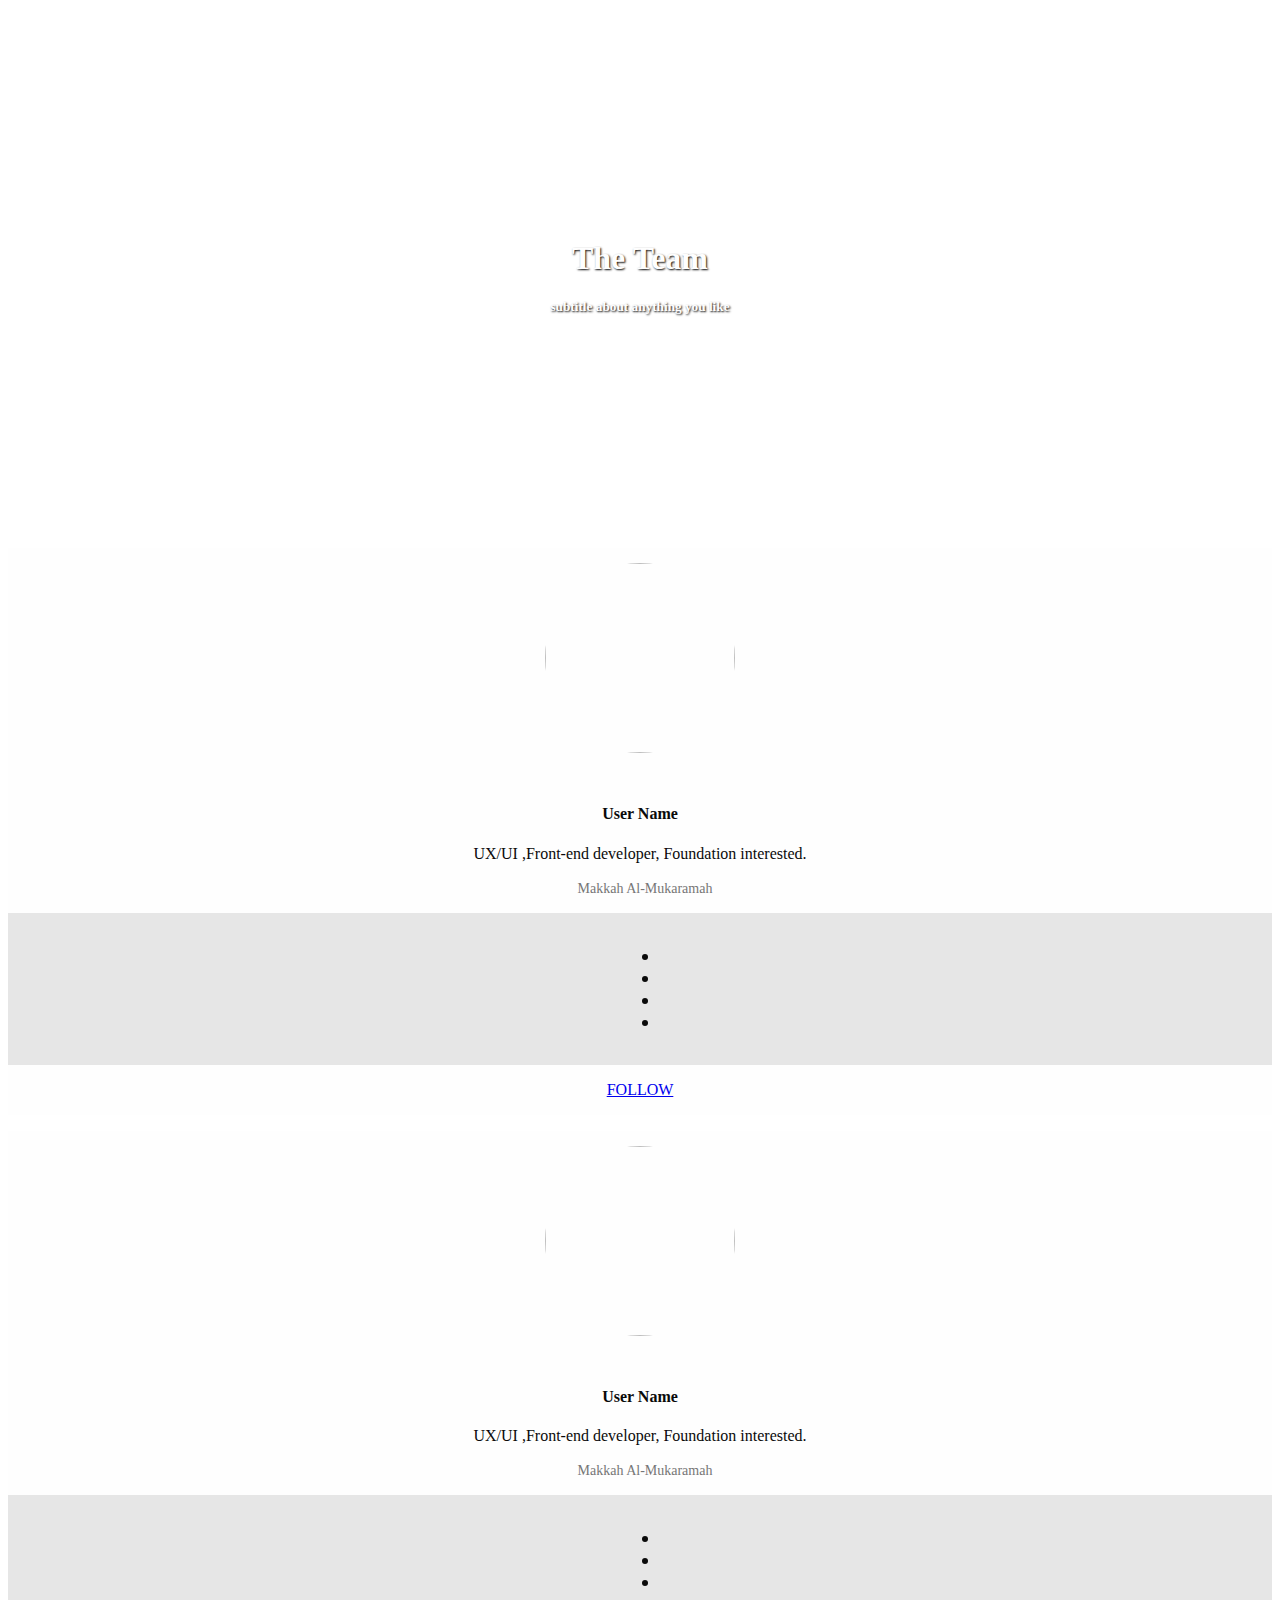
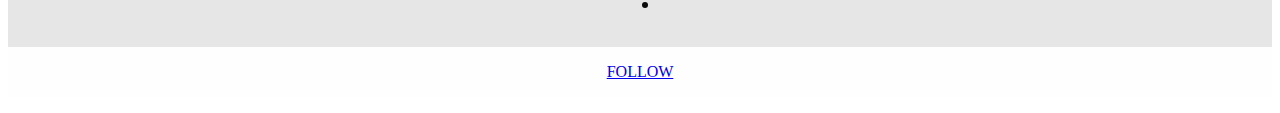
==== about.html @ 6285f489 "creating about us" ====
<!doctype html>
<html class="no-js" lang="en">
  <head>
    <meta charset="utf-8" />
    <meta name="viewport" content="width=device-width, initial-scale=1.0" />
    <title>Tourist Simulator</title>
    <link rel="stylesheet" href="https://dhbhdrzi4tiry.cloudfront.net/cdn/sites/foundation.min.css">
    <link rel="stylesheet" href="./Assets/CSS/css.css">
    <script rel="javascript" src="./Assets/JS/js.js"></script>
    <link rel="stylesheet" href="./Assets/CSS/about.css">
    <title>About Us</title>
<body>
    <div class="hero-section">
        <div class="hero-section-text">
            <h1>The Team</h1>
          <h5>subtitle about anything you like</h5>
        </div>
      </div>
      <!-- User card example #1 -->
<div class="card-user-container">

    <!--card's image-->
    <div class="card-user-avatar">
      <img src="https://placehold.it/200x200" alt="" class="user-image">
    </div>
  
    <!--user info name, bio and location-->
    <div class="card-user-bio">
      <h4>User Name</h4>
      <p>UX/UI ,Front-end developer, Foundation interested. </p>
      <span class="location"><span class="location-icon fa fa-map-marker"></span><span class="location-text">Makkah Al-Mukaramah</span></span>
    </div>
  
    <!--card's socail icons-->
    <div class="card-user-social">
      <ul class="menu">
        <li class="fa fa-twitter"></li>
        <li class="fa fa-dribbble"></li>
        <li class="fa fa-instagram"></li>
        <li class="fa fa-github"></li>
      </ul>
    </div>
  
    <!--card's follow button-->
    <div class="card-user-button">
      <a href="#" class="hollow button">FOLLOW</a>
    </div>
  </div>
        <!-- User card example #1 -->
<div class="card-user-container">

    <!--card's image-->
    <div class="card-user-avatar">
      <img src="https://placehold.it/200x200" alt="" class="user-image">
    </div>
  
    <!--user info name, bio and location-->
    <div class="card-user-bio">
      <h4>User Name</h4>
      <p>UX/UI ,Front-end developer, Foundation interested. </p>
      <span class="location"><span class="location-icon fa fa-map-marker"></span><span class="location-text">Makkah Al-Mukaramah</span></span>
    </div>
  
    <!--card's socail icons-->
    <div class="card-user-social">
      <ul class="menu">
        <li class="fa fa-twitter"></li>
        <li class="fa fa-dribbble"></li>
        <li class="fa fa-instagram"></li>
        <li class="fa fa-github"></li>
      </ul>
    </div>
  
    <!--card's follow button-->
    <div class="card-user-button">
      <a href="#" class="hollow button">FOLLOW</a>
    </div>
  </div>
  
  
  
  
  
  
  
  
  
      
      
    
</body>
</html>
---- Assets/CSS/css.css ----
/* main css file for project */

.hero-section {
  background: url("https://www.australia.com/content/australia/en/places/brisbane-and-surrounds/guide-to-heron-island/jcr:content/hero/desktop.adapt.1920.high.jpg")
    50% no-repeat;
  background-size: cover;
  height: 90vh;
  text-align: center;
  display: -webkit-flex;
  display: -ms-flexbox;
  display: flex;
  -webkit-align-items: center;
  -ms-flex-align: center;
  align-items: center;
  -webkit-justify-content: center;
  -ms-flex-pack: center;
  justify-content: center;
}

.hero-section .hero-section-text {
  color: #fefefe;
  text-shadow: 1px 1px 2px #0a0a0a;
}

#city {
  border: 1px solid;
}
.button {
  border-radius: 10px;
}
---- Assets/CSS/about.css ----
.hero-section {
    background: url("https://images.pexels.com/photos/7096/people-woman-coffee-meeting.jpg?auto=compress&cs=tinysrgb&dpr=2&h=750&w=1260") 50% no-repeat;
    background-size: cover;
    height: 60vh;
    text-align: center;
    display: -webkit-flex;
    display: -ms-flexbox;
    display: flex;
    -webkit-align-items: center;
        -ms-flex-align: center;
            align-items: center;
    -webkit-justify-content: center;
        -ms-flex-pack: center;
            justify-content: center;
            
  }
  
  .hero-section .hero-section-text {
    color: #fefefe;
    text-shadow: 1px 1px 2px #0a0a0a;
  }
  
  
.card-user-container {
    margin-bottom: 1rem;
    background-color: #fefefe;
    color: #0a0a0a;
    overflow: hidden;
    padding: 0;
    border-radius: 0;
  }
  
  .card-user-container .card-user-avatar .user-image {
    display: block;
    margin: auto;
    border-radius: 50%;
    width: 11.875rem;
    height: 11.875rem;
    padding: 0.9375rem;
  }
  
  .card-user-container .card-user-avatar .user-image:hover {
    -webkit-transform: scale(1.1);
        -ms-transform: scale(1.1);
            transform: scale(1.1);
  }
  
  .card-user-container .card-user-bio {
    padding: 1rem;
    text-align: center;
  }
  
  .card-user-container .card-user-bio .location {
    display: inline-block;
    margin: 0 0.9375rem;
    color: #767676;
    font-size: 0.875rem;
  }
  
  .card-user-container .card-user-bio .location-icon,
  .card-user-container .card-user-bio .location-text {
    display: inline-block;
    padding: 0 0.3125rem;
  }
  
  .card-user-container .card-user-social {
    background: #e6e6e6;
    padding: 1rem;
    text-align: center;
  }
  
  .card-user-container .card-user-social ul {
    display: inline-block;
  }
  
  .card-user-container .card-user-social ul li {
    margin: 0 10px;
    font-size: 1.2em;
    cursor: pointer;
  }
  
  .card-user-container .card-user-social ul li:hover {
    -webkit-transform: scale(1.1);
        -ms-transform: scale(1.1);
            transform: scale(1.1);
  }
  
  .card-user-container .card-user-button {
    text-align: center;
    padding: 1rem;
  }
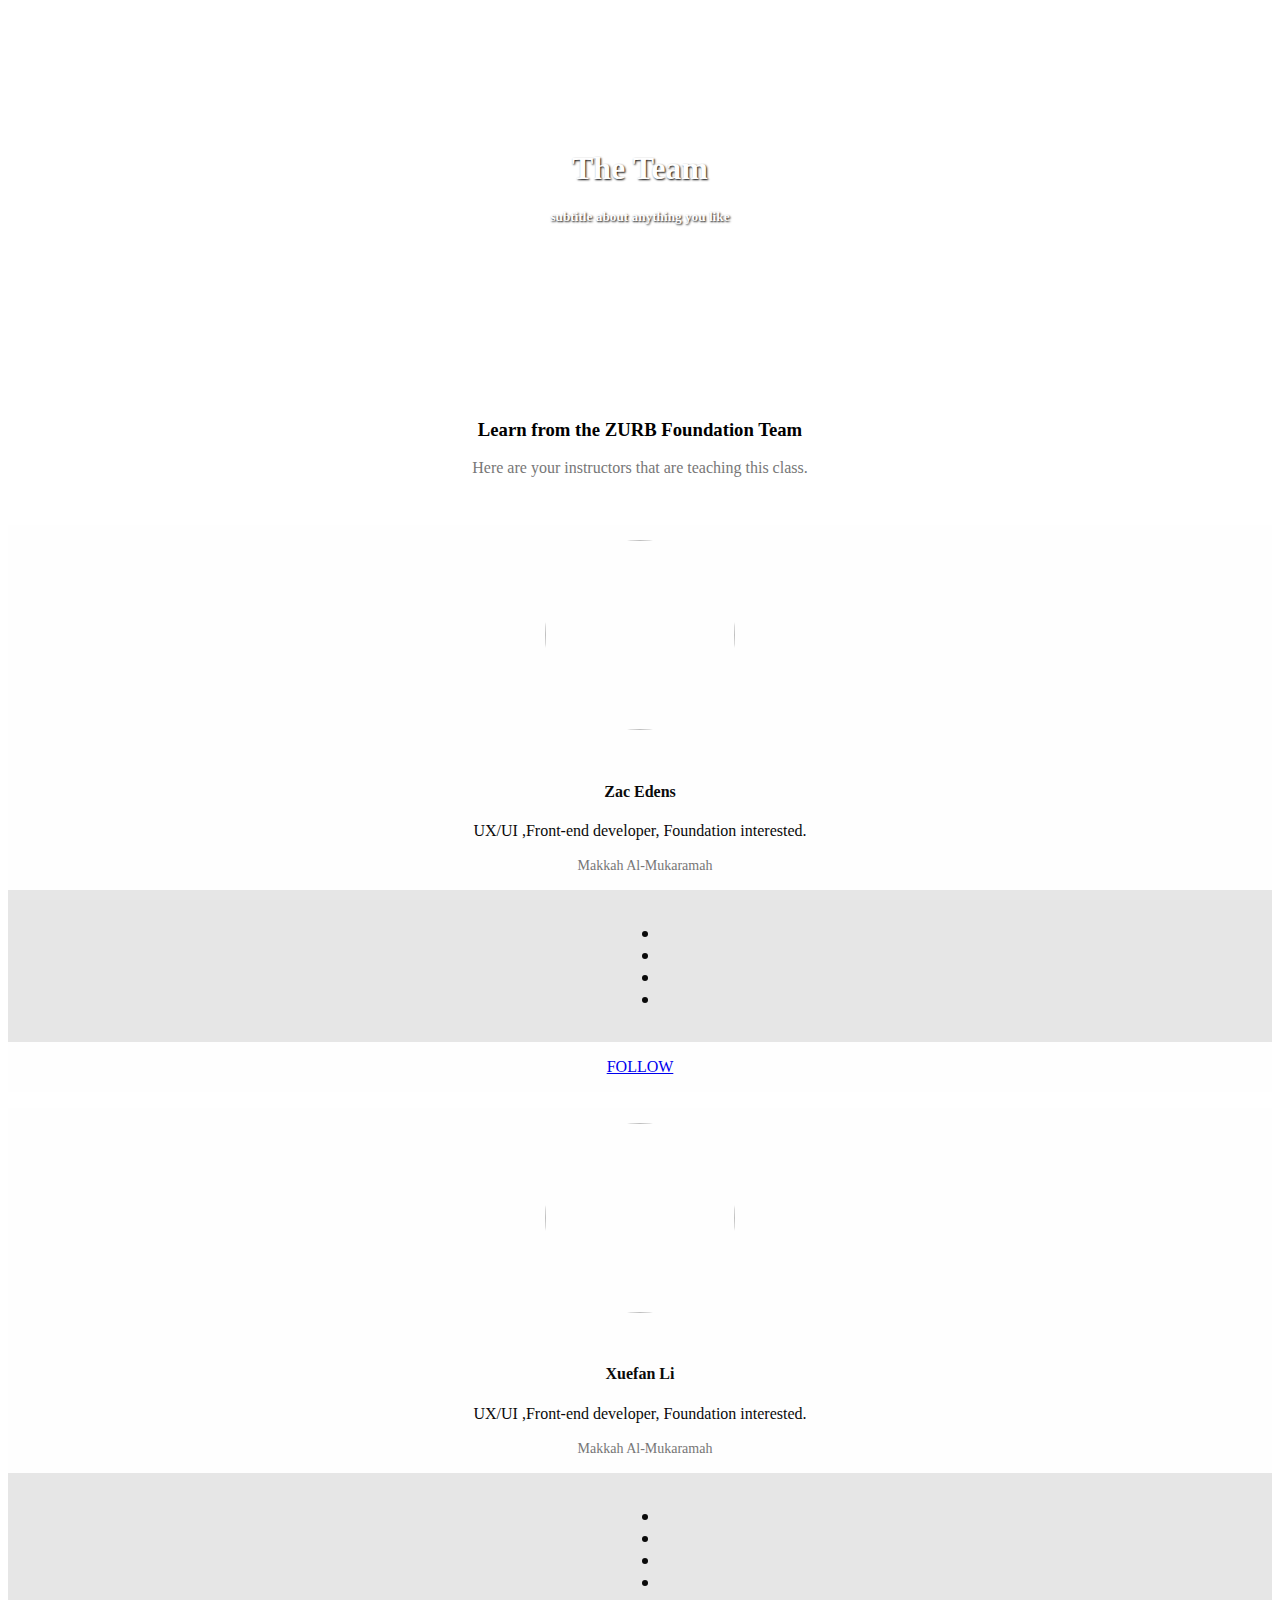
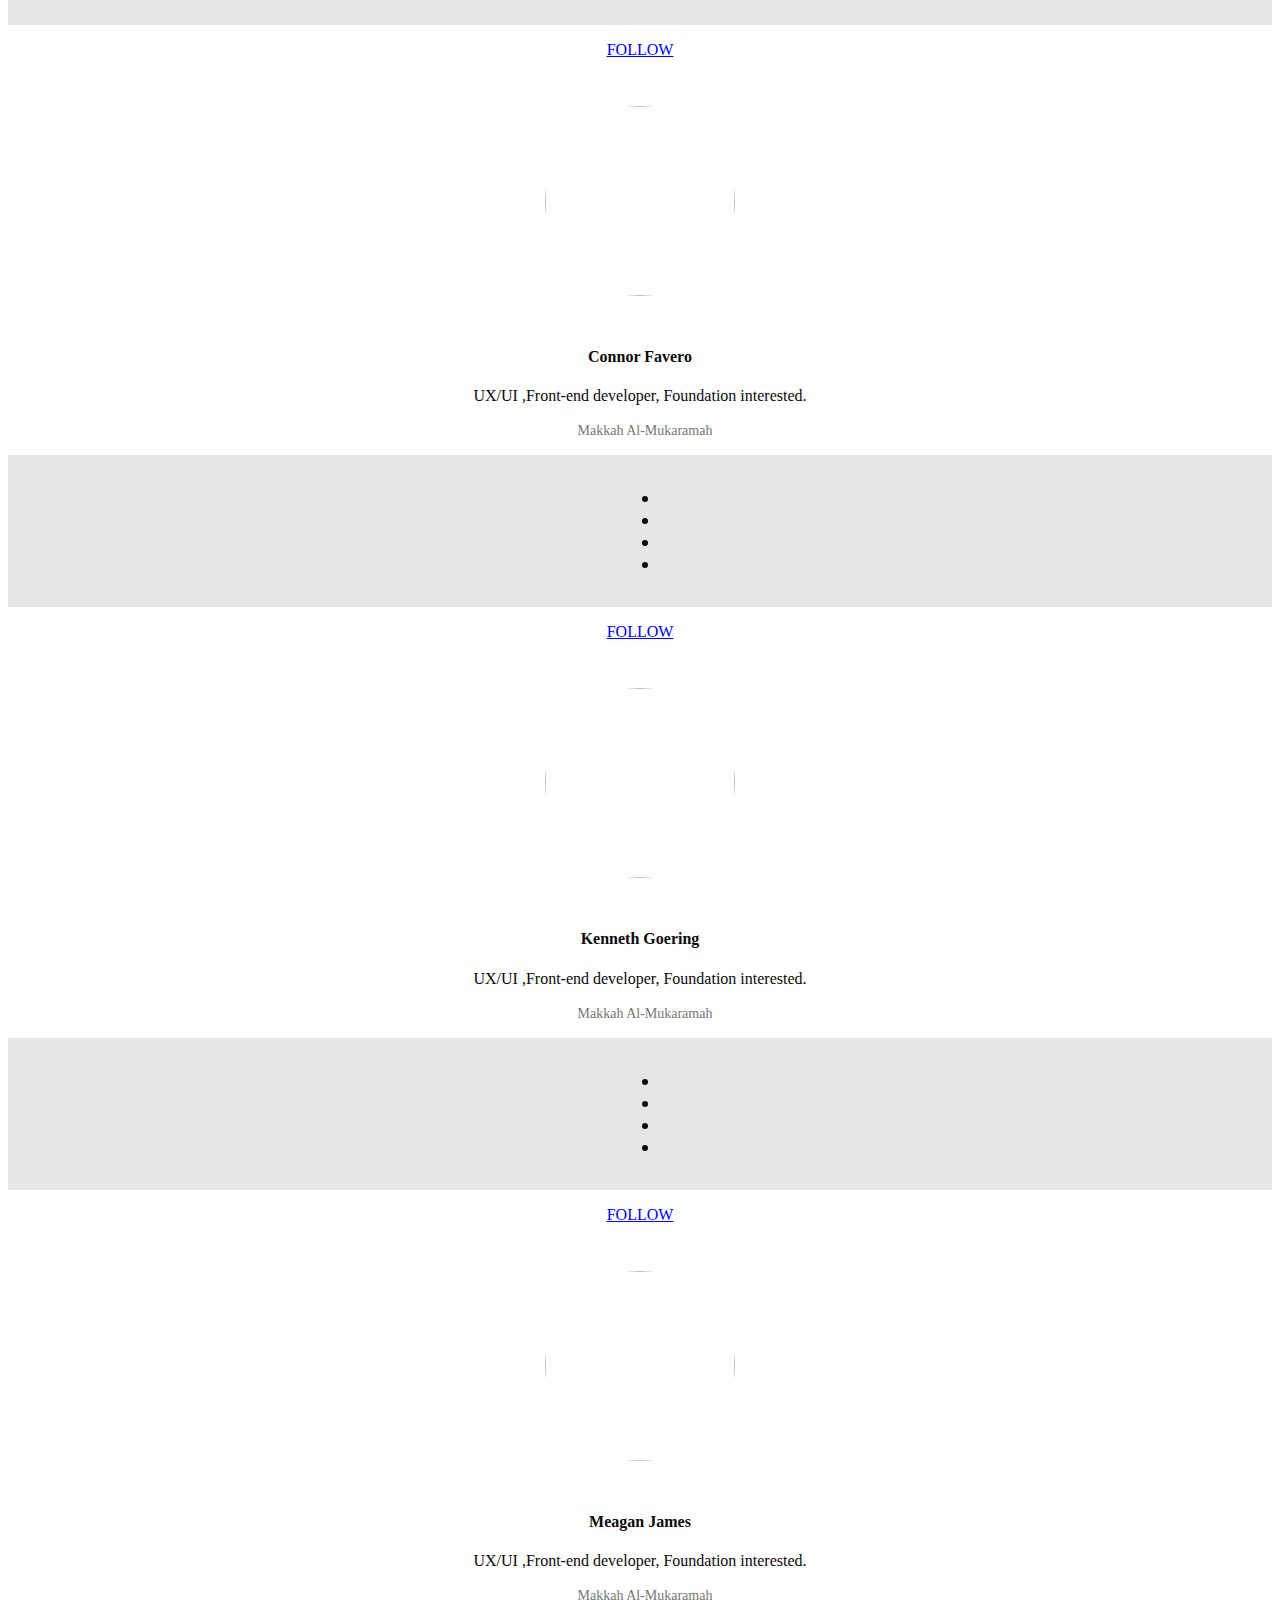
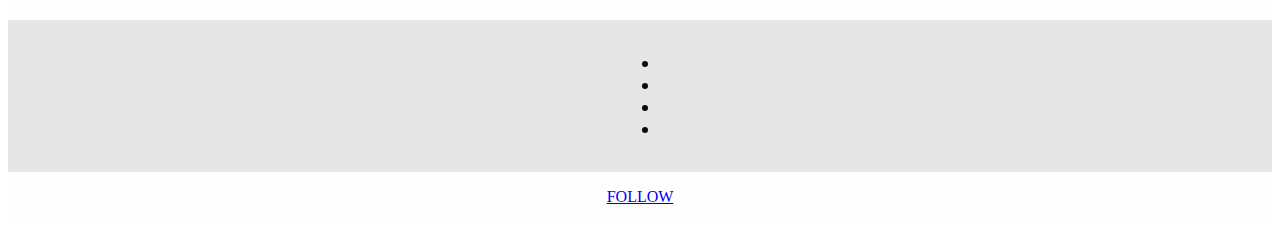
==== commit d0d503d3: "added and styling subheader/aboutsection" ====
--- a/about.html
+++ b/about.html
@@ -12,70 +12,136 @@
 <body>
     <div class="hero-section">
         <div class="hero-section-text">
-            <h1>The Team</h1>
+            <h1><strong>The Team</strong></h1>
           <h5>subtitle about anything you like</h5>
         </div>
       </div>
-      <!-- User card example #1 -->
-<div class="card-user-container">
-
-    <!--card's image-->
-    <div class="card-user-avatar">
-      <img src="https://placehold.it/200x200" alt="" class="user-image">
+    <div class="about-wrap">
+    <div class="row">
+        <div class="large-12 columns">
+            <h3>Learn from the ZURB Foundation Team</h3>
+            <p class="sub-headline">Here are your instructors that are teaching this class.</p>
+        </div>
     </div>
-  
-    <!--user info name, bio and location-->
+</div>
+     
+    <div class="row">
+        <div class="large-3 columns">
+        <div class="card-user-container">
+            <div class="card-user-avatar">
+            <img src="https://ca.slack-edge.com/T01ASRJ804E-U01AWKDJPMK-89e1a06547af-512" alt="" class="user-image">
+        </div>
+        <div class="card-user-bio">
+            <h4>Zac Edens</h4>
+            <p>UX/UI ,Front-end developer, Foundation interested. </p>
+            <span class="location"><span class="location-icon fa fa-map-marker"></span><span class="location-text">Makkah Al-Mukaramah</span></span>
+        </div>
+        <div class="card-user-social">
+            <ul class="menu">
+                <li class="fa fa-twitter"></li>
+                <li class="fa fa-dribbble"></li>
+                <li class="fa fa-instagram"></li>
+                <li class="fa fa-github"></li>
+            </ul>
+            </div>
+        <div class="card-user-button">
+        <a href="#" class="hollow button">FOLLOW</a>
+        </div>
+    </div>
+</div>
+<div class="large-3 columns">
+    <div class="card-user-container">
+        <div class="card-user-avatar">
+        <img src="https://ca.slack-edge.com/T01ASRJ804E-U01BMA33BCL-12408fd18b3c-512" alt="" class="user-image">
+    </div>
     <div class="card-user-bio">
-      <h4>User Name</h4>
-      <p>UX/UI ,Front-end developer, Foundation interested. </p>
-      <span class="location"><span class="location-icon fa fa-map-marker"></span><span class="location-text">Makkah Al-Mukaramah</span></span>
+        <h4>Xuefan Li</h4>
+        <p>UX/UI ,Front-end developer, Foundation interested. </p>
+        <span class="location"><span class="location-icon fa fa-map-marker"></span><span class="location-text">Makkah Al-Mukaramah</span></span>
     </div>
-  
-    <!--card's socail icons-->
     <div class="card-user-social">
-      <ul class="menu">
-        <li class="fa fa-twitter"></li>
-        <li class="fa fa-dribbble"></li>
-        <li class="fa fa-instagram"></li>
-        <li class="fa fa-github"></li>
-      </ul>
+        <ul class="menu">
+            <li class="fa fa-twitter"></li>
+            <li class="fa fa-dribbble"></li>
+            <li class="fa fa-instagram"></li>
+            <li class="fa fa-github"></li>
+        </ul>
+        </div>
+    <div class="card-user-button">
+    <a href="#" class="hollow button">FOLLOW</a>
     </div>
-  
-    <!--card's follow button-->
+</div>
+</div>
+<div class="large-3 columns">
+    <div class="card-user-container">
+        <div class="card-user-avatar">
+        <img src="https://ca.slack-edge.com/T01ASRJ804E-U01BGQ98589-bad8444e15c3-512" alt="" class="user-image">
+    </div>
+    <div class="card-user-bio">
+        <h4>Connor Favero</h4>
+        <p>UX/UI ,Front-end developer, Foundation interested. </p>
+        <span class="location"><span class="location-icon fa fa-map-marker"></span><span class="location-text">Makkah Al-Mukaramah</span></span>
+    </div>
+    <div class="card-user-social">
+        <ul class="menu">
+            <li class="fa fa-twitter"></li>
+            <li class="fa fa-dribbble"></li>
+            <li class="fa fa-instagram"></li>
+            <li class="fa fa-github"></li>
+        </ul>
+        </div>
     <div class="card-user-button">
-      <a href="#" class="hollow button">FOLLOW</a>
+    <a href="#" class="hollow button">FOLLOW</a>
     </div>
-  </div>
-        <!-- User card example #1 -->
-<div class="card-user-container">
-
-    <!--card's image-->
-    <div class="card-user-avatar">
-      <img src="https://placehold.it/200x200" alt="" class="user-image">
+</div>
+</div>
+<div class="large-3 columns">
+    <div class="card-user-container">
+        <div class="card-user-avatar">
+        <img src="https://ca.slack-edge.com/T01ASRJ804E-U01B9S806DQ-2e58a47b38b5-512" alt="" class="user-image">
     </div>
-  
-    <!--user info name, bio and location-->
     <div class="card-user-bio">
-      <h4>User Name</h4>
-      <p>UX/UI ,Front-end developer, Foundation interested. </p>
-      <span class="location"><span class="location-icon fa fa-map-marker"></span><span class="location-text">Makkah Al-Mukaramah</span></span>
+        <h4>Kenneth Goering</h4>
+        <p>UX/UI ,Front-end developer, Foundation interested. </p>
+        <span class="location"><span class="location-icon fa fa-map-marker"></span><span class="location-text">Makkah Al-Mukaramah</span></span>
     </div>
-  
-    <!--card's socail icons-->
     <div class="card-user-social">
-      <ul class="menu">
-        <li class="fa fa-twitter"></li>
-        <li class="fa fa-dribbble"></li>
-        <li class="fa fa-instagram"></li>
-        <li class="fa fa-github"></li>
-      </ul>
+        <ul class="menu">
+            <li class="fa fa-twitter"></li>
+            <li class="fa fa-dribbble"></li>
+            <li class="fa fa-instagram"></li>
+            <li class="fa fa-github"></li>
+        </ul>
+        </div>
+    <div class="card-user-button">
+    <a href="#" class="hollow button">FOLLOW</a>
     </div>
-  
-    <!--card's follow button-->
+</div>
+</div>
+<div class="large-3 columns">
+    <div class="card-user-container">
+        <div class="card-user-avatar">
+        <img src="https://ca.slack-edge.com/T01ASRJ804E-U01BGQ7GE5P-b2fadbc806b2-512" alt="" class="user-image">
+    </div>
+    <div class="card-user-bio">
+        <h4>Meagan James</h4>
+        <p>UX/UI ,Front-end developer, Foundation interested. </p>
+        <span class="location"><span class="location-icon fa fa-map-marker"></span><span class="location-text">Makkah Al-Mukaramah</span></span>
+    </div>
+    <div class="card-user-social">
+        <ul class="menu">
+            <li class="fa fa-twitter"></li>
+            <li class="fa fa-dribbble"></li>
+            <li class="fa fa-instagram"></li>
+            <li class="fa fa-github"></li>
+        </ul>
+        </div>
     <div class="card-user-button">
-      <a href="#" class="hollow button">FOLLOW</a>
+    <a href="#" class="hollow button">FOLLOW</a>
     </div>
-  </div>
+</div>
+</div>
+ 
   
   
   
--- a/Assets/CSS/about.css
+++ b/Assets/CSS/about.css
@@ -1,8 +1,9 @@
+
 
 .hero-section {
     background: url("https://images.pexels.com/photos/7096/people-woman-coffee-meeting.jpg?auto=compress&cs=tinysrgb&dpr=2&h=750&w=1260") 50% no-repeat;
     background-size: cover;
-    height: 60vh;
+    height: 40vh;
     text-align: center;
     display: -webkit-flex;
     display: -ms-flexbox;
@@ -19,8 +20,15 @@
   .hero-section .hero-section-text {
     color: #fefefe;
     text-shadow: 1px 1px 2px #0a0a0a;
+    
   }
-  
+  .about-wrap {
+    text-align: center;
+    padding: 2rem;
+  }
+  .sub-headline {
+    color: #777777;
+  }
   
 .card-user-container {
     margin-bottom: 1rem;
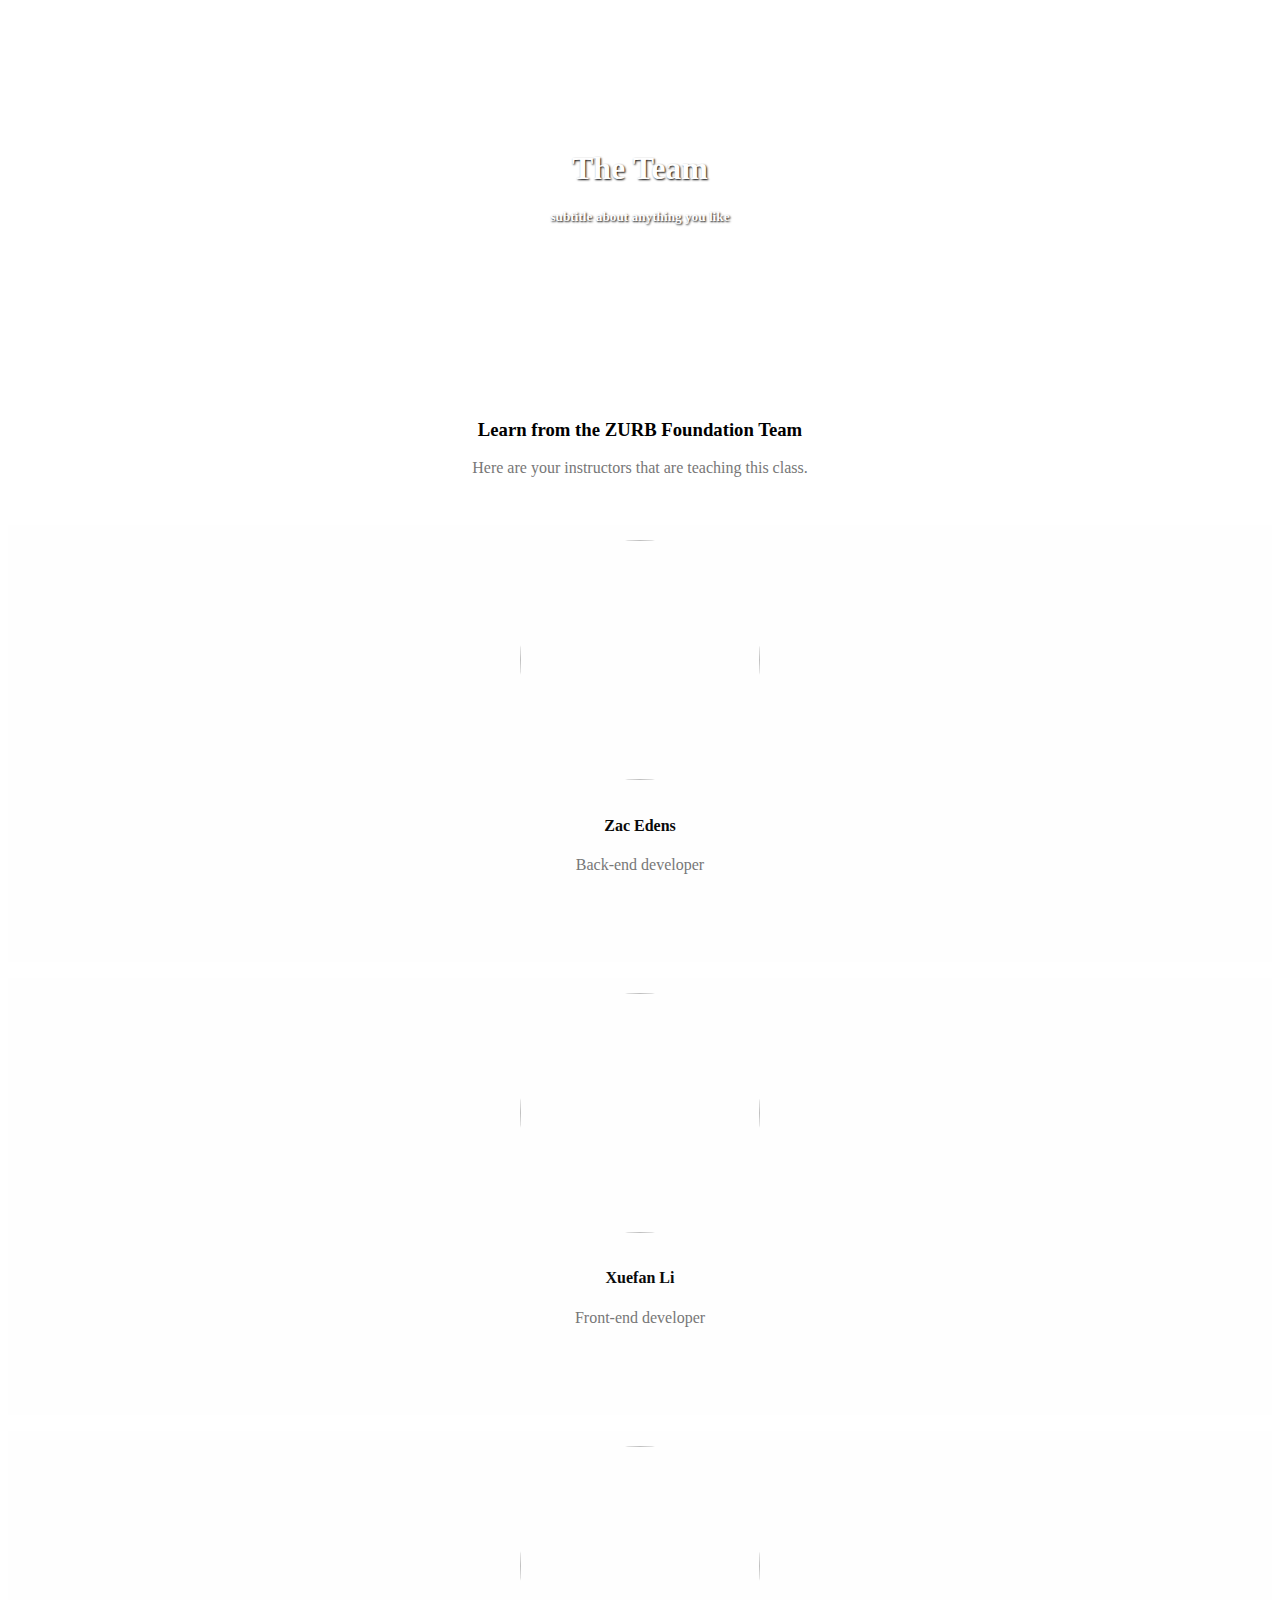
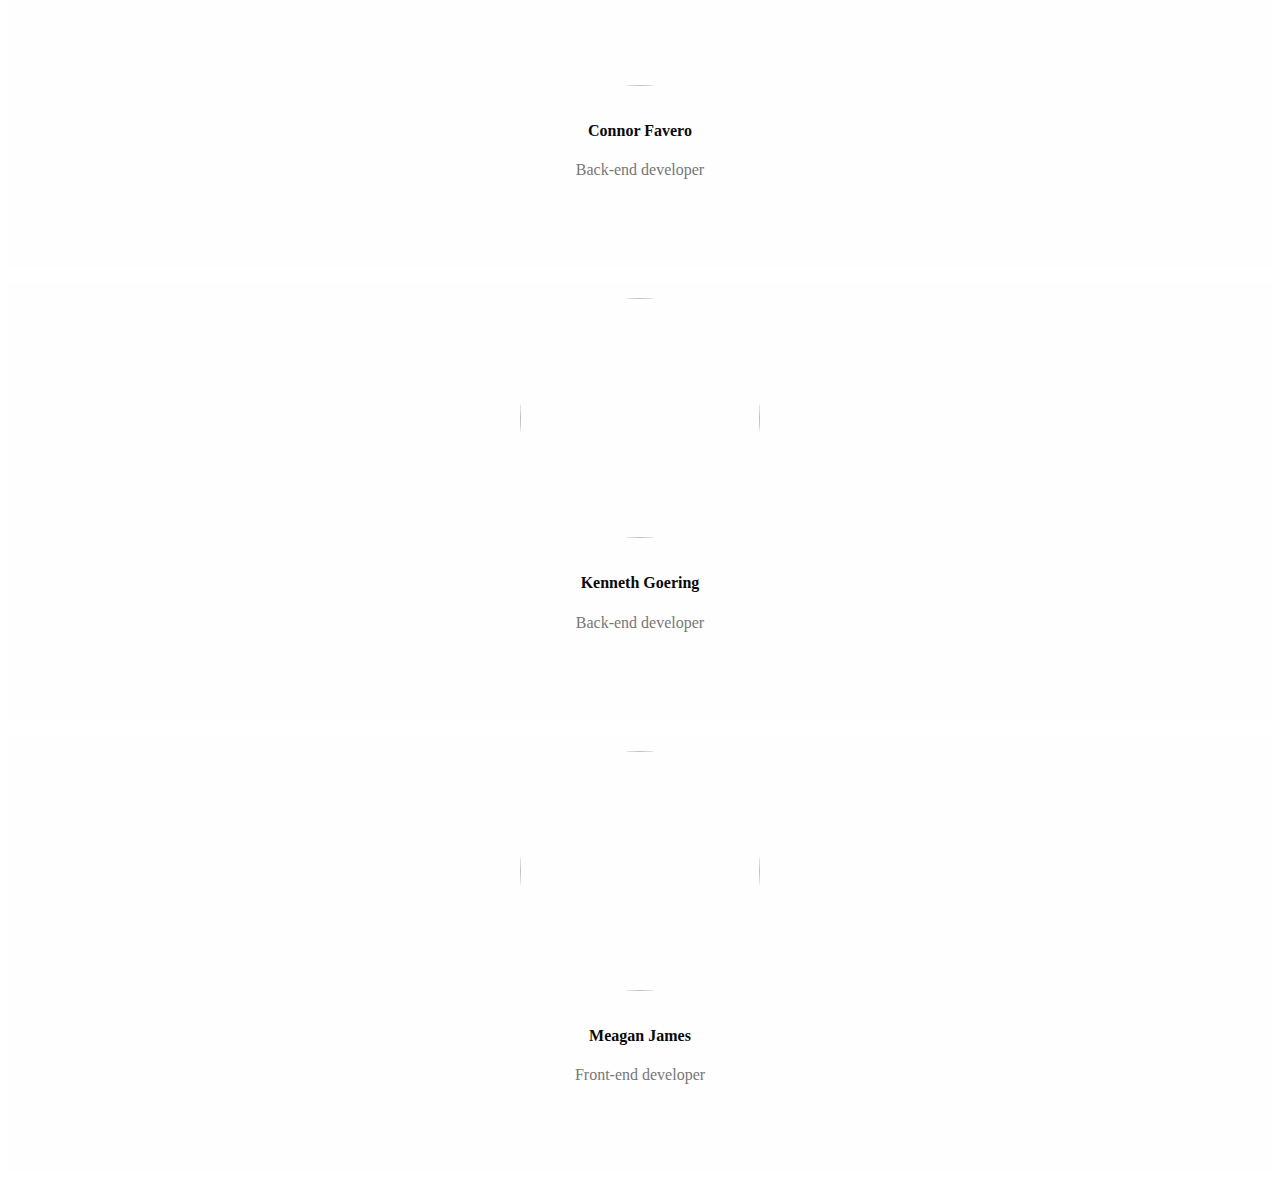
==== commit dfdd8feb: "taking out parts in css no longer need" ====
--- a/about.html
+++ b/about.html
@@ -7,6 +7,8 @@
     <link rel="stylesheet" href="https://dhbhdrzi4tiry.cloudfront.net/cdn/sites/foundation.min.css">
     <link rel="stylesheet" href="./Assets/CSS/css.css">
     <script rel="javascript" src="./Assets/JS/js.js"></script>
+    <link rel="stylesheet" 
+      href="//cdnjs.cloudflare.com/ajax/libs/foundicons/3.0.0/foundation-icons.min.css"/>
     <link rel="stylesheet" href="./Assets/CSS/about.css">
     <title>About Us</title>
 <body>
@@ -33,20 +35,15 @@
         </div>
         <div class="card-user-bio">
             <h4>Zac Edens</h4>
-            <p>UX/UI ,Front-end developer, Foundation interested. </p>
-            <span class="location"><span class="location-icon fa fa-map-marker"></span><span class="location-text">Makkah Al-Mukaramah</span></span>
+            <p class="sub-headline">Back-end developer</p>
         </div>
         <div class="card-user-social">
             <ul class="menu">
-                <li class="fa fa-twitter"></li>
-                <li class="fa fa-dribbble"></li>
-                <li class="fa fa-instagram"></li>
-                <li class="fa fa-github"></li>
+                <i class="fi-social-github medium"></i>
+                <i class="fi-social-linkedin medium"></i>
+                <i class="fi-social-instagram medium"></i>
             </ul>
             </div>
-        <div class="card-user-button">
-        <a href="#" class="hollow button">FOLLOW</a>
-        </div>
     </div>
 </div>
 <div class="large-3 columns">
@@ -56,20 +53,15 @@
     </div>
     <div class="card-user-bio">
         <h4>Xuefan Li</h4>
-        <p>UX/UI ,Front-end developer, Foundation interested. </p>
-        <span class="location"><span class="location-icon fa fa-map-marker"></span><span class="location-text">Makkah Al-Mukaramah</span></span>
+        <p class="sub-headline">Front-end developer</p>
     </div>
     <div class="card-user-social">
         <ul class="menu">
-            <li class="fa fa-twitter"></li>
-            <li class="fa fa-dribbble"></li>
-            <li class="fa fa-instagram"></li>
-            <li class="fa fa-github"></li>
+            <i class="fi-social-github medium"></i>
+            <i class="fi-social-linkedin medium"></i>
+            <i class="fi-social-instagram medium"></i>
         </ul>
         </div>
-    <div class="card-user-button">
-    <a href="#" class="hollow button">FOLLOW</a>
-    </div>
 </div>
 </div>
 <div class="large-3 columns">
@@ -79,20 +71,15 @@
     </div>
     <div class="card-user-bio">
         <h4>Connor Favero</h4>
-        <p>UX/UI ,Front-end developer, Foundation interested. </p>
-        <span class="location"><span class="location-icon fa fa-map-marker"></span><span class="location-text">Makkah Al-Mukaramah</span></span>
+        <p class="sub-headline">Back-end developer </p>
     </div>
     <div class="card-user-social">
         <ul class="menu">
-            <li class="fa fa-twitter"></li>
-            <li class="fa fa-dribbble"></li>
-            <li class="fa fa-instagram"></li>
-            <li class="fa fa-github"></li>
+            <i class="fi-social-github medium"></i>
+            <i class="fi-social-linkedin medium"></i>
+            <i class="fi-social-instagram medium"></i>
         </ul>
         </div>
-    <div class="card-user-button">
-    <a href="#" class="hollow button">FOLLOW</a>
-    </div>
 </div>
 </div>
 <div class="large-3 columns">
@@ -102,20 +89,15 @@
     </div>
     <div class="card-user-bio">
         <h4>Kenneth Goering</h4>
-        <p>UX/UI ,Front-end developer, Foundation interested. </p>
-        <span class="location"><span class="location-icon fa fa-map-marker"></span><span class="location-text">Makkah Al-Mukaramah</span></span>
+        <p class="sub-headline">Back-end developer</p>
     </div>
     <div class="card-user-social">
         <ul class="menu">
-            <li class="fa fa-twitter"></li>
-            <li class="fa fa-dribbble"></li>
-            <li class="fa fa-instagram"></li>
-            <li class="fa fa-github"></li>
+            <i class="fi-social-github medium"></i>
+            <i class="fi-social-linkedin medium"></i>
+            <i class="fi-social-instagram medium"></i>
         </ul>
         </div>
-    <div class="card-user-button">
-    <a href="#" class="hollow button">FOLLOW</a>
-    </div>
 </div>
 </div>
 <div class="large-3 columns">
@@ -125,20 +107,15 @@
     </div>
     <div class="card-user-bio">
         <h4>Meagan James</h4>
-        <p>UX/UI ,Front-end developer, Foundation interested. </p>
-        <span class="location"><span class="location-icon fa fa-map-marker"></span><span class="location-text">Makkah Al-Mukaramah</span></span>
+        <p class="sub-headline">Front-end developer</p>
     </div>
     <div class="card-user-social">
         <ul class="menu">
-            <li class="fa fa-twitter"></li>
-            <li class="fa fa-dribbble"></li>
-            <li class="fa fa-instagram"></li>
-            <li class="fa fa-github"></li>
+            <i class="fi-social-github medium"></i>
+            <i class="fi-social-linkedin medium"></i>
+            <i class="fi-social-instagram medium"></i>
         </ul>
         </div>
-    <div class="card-user-button">
-    <a href="#" class="hollow button">FOLLOW</a>
-    </div>
 </div>
 </div>
  
--- a/Assets/CSS/about.css
+++ b/Assets/CSS/about.css
@@ -43,8 +43,8 @@
     display: block;
     margin: auto;
     border-radius: 50%;
-    width: 11.875rem;
-    height: 11.875rem;
+    width: 15rem;
+    height: 15rem;
     padding: 0.9375rem;
   }
   
@@ -55,40 +55,26 @@
   }
   
   .card-user-container .card-user-bio {
-    padding: 1rem;
+    padding: 0rem;
     text-align: center;
   }
   
-  .card-user-container .card-user-bio .location {
-    display: inline-block;
-    margin: 0 0.9375rem;
+  .card-user-container .card-user-social {
+    padding: 0rem;
+    text-align: center;
     color: #767676;
-    font-size: 0.875rem;
-  }
-  
-  .card-user-container .card-user-bio .location-icon,
-  .card-user-container .card-user-bio .location-text {
-    display: inline-block;
-    padding: 0 0.3125rem;
-  }
-  
-  .card-user-container .card-user-social {
-    background: #e6e6e6;
-    padding: 1rem;
-    text-align: center;
   }
   
   .card-user-container .card-user-social ul {
     display: inline-block;
   }
   
-  .card-user-container .card-user-social ul li {
-    margin: 0 10px;
-    font-size: 1.2em;
+  .card-user-container .card-user-social ul i {
+    margin: 0 1px;
     cursor: pointer;
   }
   
-  .card-user-container .card-user-social ul li:hover {
+  .card-user-container .card-user-social ul i:hover {
     -webkit-transform: scale(1.1);
         -ms-transform: scale(1.1);
             transform: scale(1.1);
@@ -98,7 +84,10 @@
     text-align: center;
     padding: 1rem;
   }
-  
+  .medium {
+    font-size: 35px;
+    padding: 0 10px;
+}
   
   
   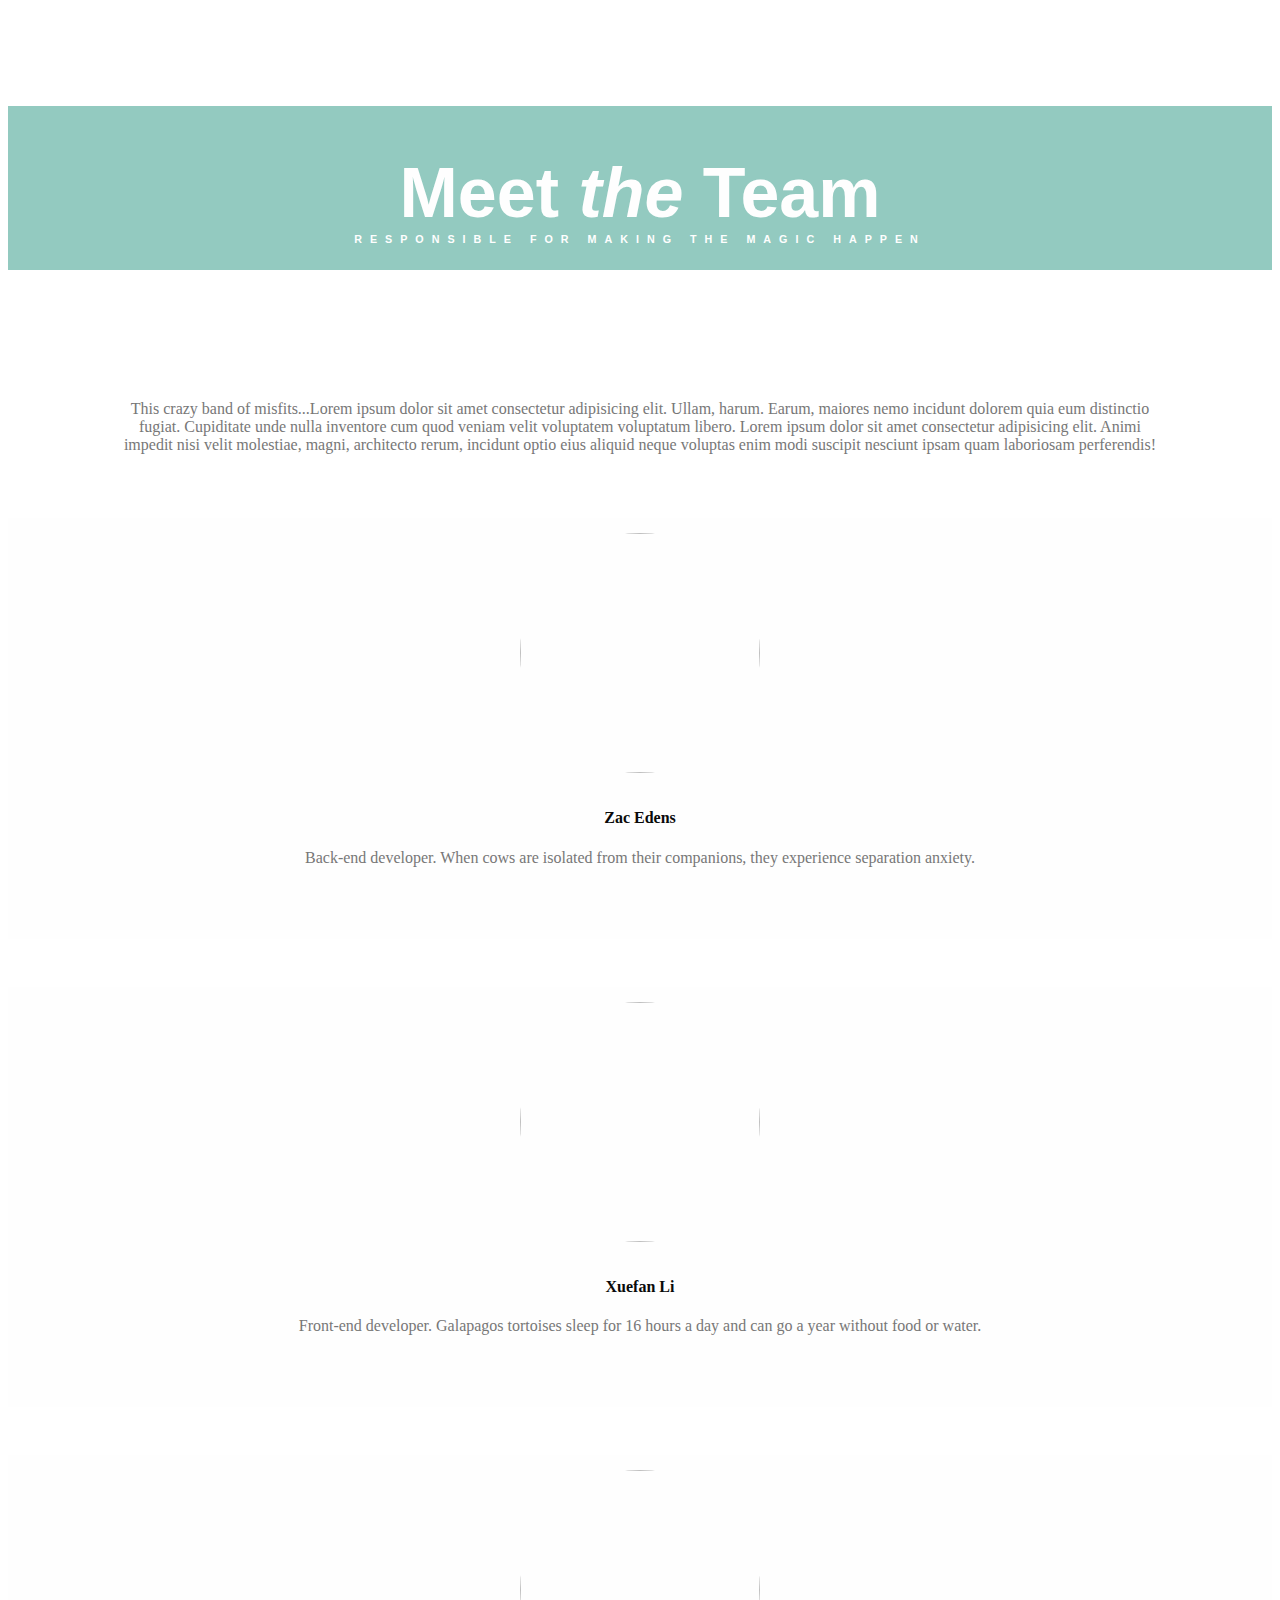
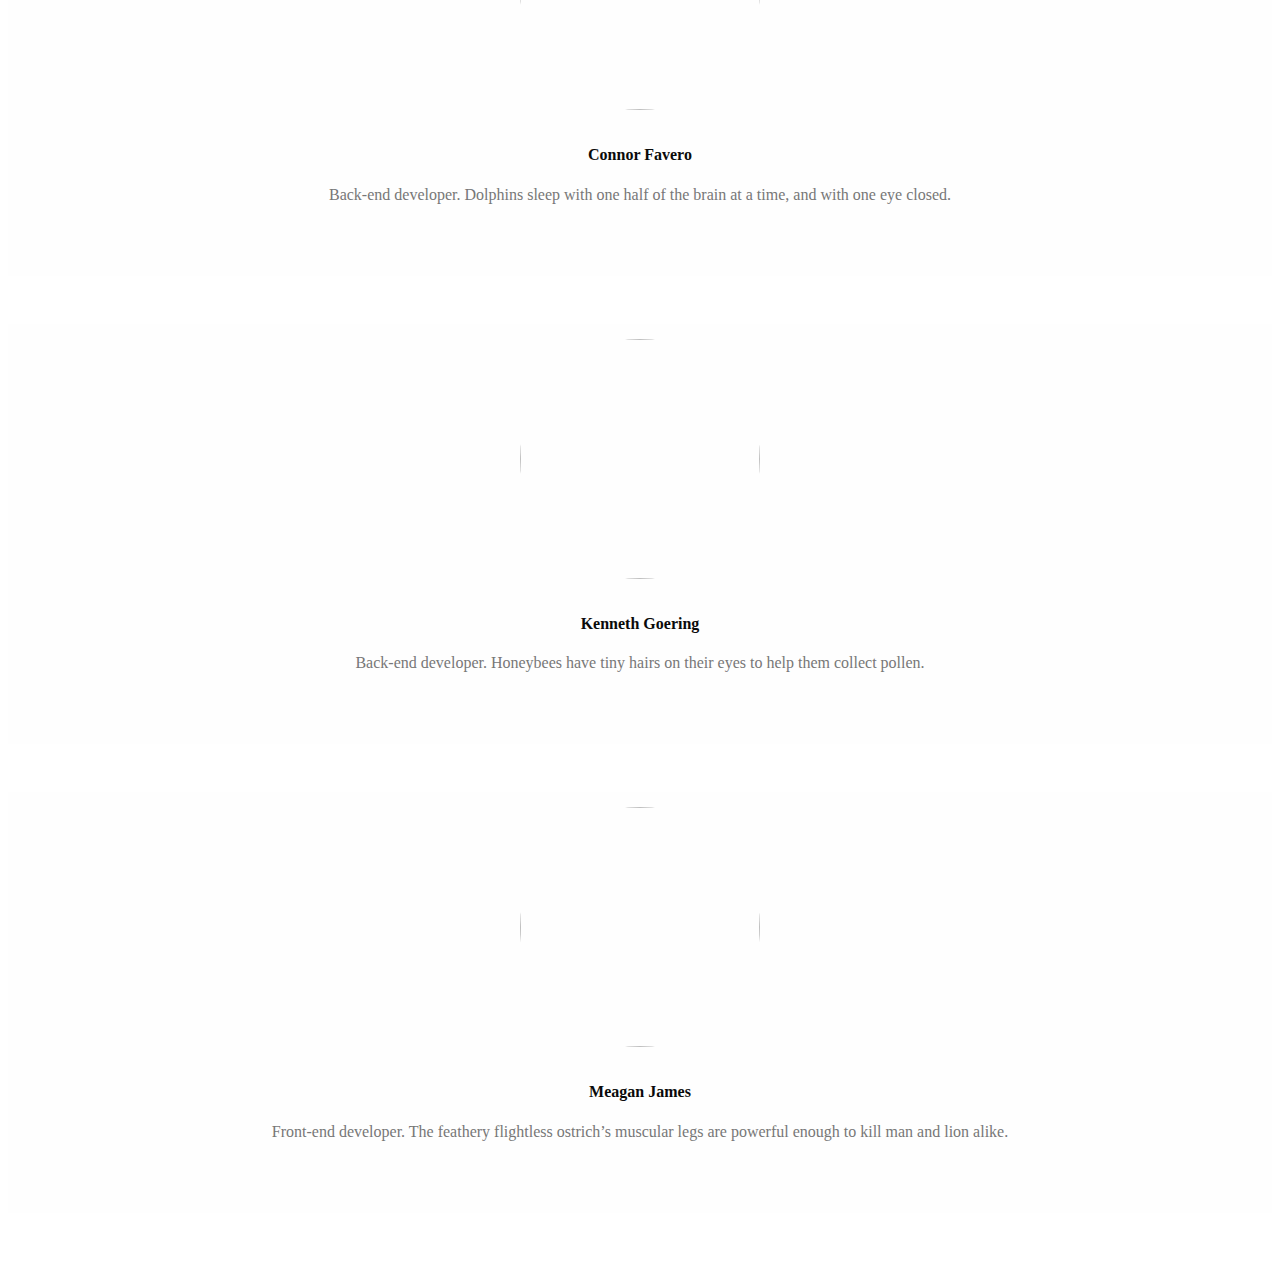
==== commit 44766d17: "marging to about-wrap" ====
--- a/about.html
+++ b/about.html
@@ -6,36 +6,36 @@
     <title>Tourist Simulator</title>
     <link rel="stylesheet" href="https://dhbhdrzi4tiry.cloudfront.net/cdn/sites/foundation.min.css">
     <link rel="stylesheet" href="./Assets/CSS/css.css">
-    <script rel="javascript" src="./Assets/JS/js.js"></script>
-    <link rel="stylesheet" 
-      href="//cdnjs.cloudflare.com/ajax/libs/foundicons/3.0.0/foundation-icons.min.css"/>
+    <link rel="stylesheet" href="//cdnjs.cloudflare.com/ajax/libs/foundicons/3.0.0/foundation-icons.min.css"/>
     <link rel="stylesheet" href="./Assets/CSS/about.css">
     <title>About Us</title>
 <body>
     <div class="hero-section">
-        <div class="hero-section-text">
-            <h1><strong>The Team</strong></h1>
-          <h5>subtitle about anything you like</h5>
+        
+            <div class="translucent-overlay">
+            <h1><strong>Meet</strong> <em>the</em> <strong>Team</strong></h1>
+          <h6>RESPONSIBLE FOR MAKING THE MAGIC HAPPEN</h6>
         </div>
       </div>
     <div class="about-wrap">
     <div class="row">
         <div class="large-12 columns">
-            <h3>Learn from the ZURB Foundation Team</h3>
-            <p class="sub-headline">Here are your instructors that are teaching this class.</p>
+            <p class="sub-headline">
+                This crazy band of misfits...Lorem ipsum dolor sit amet consectetur adipisicing elit. Ullam, harum. Earum, maiores nemo incidunt dolorem quia eum distinctio fugiat. Cupiditate unde nulla inventore cum quod veniam velit voluptatem voluptatum libero. Lorem ipsum dolor sit amet consectetur adipisicing elit. Animi impedit nisi velit molestiae, magni, architecto rerum, incidunt optio eius aliquid neque voluptas enim modi suscipit nesciunt ipsam quam laboriosam perferendis!</p>
         </div>
     </div>
 </div>
      
     <div class="row">
-        <div class="large-3 columns">
+        <div class="columns small-9 large-centered">
+        <div class="large-4 columns">
         <div class="card-user-container">
             <div class="card-user-avatar">
             <img src="https://ca.slack-edge.com/T01ASRJ804E-U01AWKDJPMK-89e1a06547af-512" alt="" class="user-image">
         </div>
         <div class="card-user-bio">
             <h4>Zac Edens</h4>
-            <p class="sub-headline">Back-end developer</p>
+            <p class="sub-headline">Back-end developer. When cows are isolated from their companions, they experience separation anxiety.</p>
         </div>
         <div class="card-user-social">
             <ul class="menu">
@@ -46,14 +46,14 @@
             </div>
     </div>
 </div>
-<div class="large-3 columns">
+<div class="large-4 columns">
     <div class="card-user-container">
         <div class="card-user-avatar">
         <img src="https://ca.slack-edge.com/T01ASRJ804E-U01BMA33BCL-12408fd18b3c-512" alt="" class="user-image">
     </div>
     <div class="card-user-bio">
         <h4>Xuefan Li</h4>
-        <p class="sub-headline">Front-end developer</p>
+        <p class="sub-headline">Front-end developer. Galapagos tortoises sleep for 16 hours a day and can go a year without food or water.</p>
     </div>
     <div class="card-user-social">
         <ul class="menu">
@@ -64,14 +64,14 @@
         </div>
 </div>
 </div>
-<div class="large-3 columns">
+<div class="large-4 columns">
     <div class="card-user-container">
         <div class="card-user-avatar">
         <img src="https://ca.slack-edge.com/T01ASRJ804E-U01BGQ98589-bad8444e15c3-512" alt="" class="user-image">
     </div>
     <div class="card-user-bio">
         <h4>Connor Favero</h4>
-        <p class="sub-headline">Back-end developer </p>
+        <p class="sub-headline">Back-end developer. Dolphins sleep with one half of the brain at a time, and with one eye closed. </p>
     </div>
     <div class="card-user-social">
         <ul class="menu">
@@ -82,32 +82,33 @@
         </div>
 </div>
 </div>
-<div class="large-3 columns">
+<div class="large-4 columns">
     <div class="card-user-container">
         <div class="card-user-avatar">
         <img src="https://ca.slack-edge.com/T01ASRJ804E-U01B9S806DQ-2e58a47b38b5-512" alt="" class="user-image">
+        <div class="card-user-bio">
+            <h4>Kenneth Goering</h4>
+            <p class="sub-headline">Back-end developer. Honeybees have tiny hairs on their eyes to help them collect pollen.</p>
+        </div>
+        <div class="card-user-social">
+            <ul class="menu">
+                <i class="fi-social-github medium"></i>
+                <i class="fi-social-linkedin medium"></i>
+                <i class="fi-social-instagram medium"></i>
+            </ul>
+            </div>
     </div>
-    <div class="card-user-bio">
-        <h4>Kenneth Goering</h4>
-        <p class="sub-headline">Back-end developer</p>
-    </div>
-    <div class="card-user-social">
-        <ul class="menu">
-            <i class="fi-social-github medium"></i>
-            <i class="fi-social-linkedin medium"></i>
-            <i class="fi-social-instagram medium"></i>
-        </ul>
-        </div>
+
 </div>
 </div>
-<div class="large-3 columns">
+<div class="large-4 columns center">
     <div class="card-user-container">
         <div class="card-user-avatar">
         <img src="https://ca.slack-edge.com/T01ASRJ804E-U01BGQ7GE5P-b2fadbc806b2-512" alt="" class="user-image">
     </div>
     <div class="card-user-bio">
         <h4>Meagan James</h4>
-        <p class="sub-headline">Front-end developer</p>
+        <p class="sub-headline">Front-end developer. The feathery flightless ostrich’s muscular legs are powerful enough to kill man and lion alike.</p>
     </div>
     <div class="card-user-social">
         <ul class="menu">
@@ -119,17 +120,6 @@
 </div>
 </div>
  
-  
-  
-  
-  
-  
-  
-  
-  
-  
-      
-      
-    
+   
 </body>
 </html>--- a/Assets/CSS/about.css
+++ b/Assets/CSS/about.css
@@ -1,6 +1,7 @@
 
 
 .hero-section {
+    
     background: url("https://images.pexels.com/photos/7096/people-woman-coffee-meeting.jpg?auto=compress&cs=tinysrgb&dpr=2&h=750&w=1260") 50% no-repeat;
     background-size: cover;
     height: 40vh;
@@ -16,22 +17,44 @@
             justify-content: center;
             
   }
-  
-  .hero-section .hero-section-text {
-    color: #fefefe;
-    text-shadow: 1px 1px 2px #0a0a0a;
+  h1 {
+    font-size: 70px;
+    margin-bottom: 0rem;
+    font-family: 'Gill Sans', 'Gill Sans MT', Calibri, 'Trebuchet MS', sans-serif;
     
   }
+
+  h6 {
+    margin-top: 0rem;
+    font-family: 'Gill Sans', 'Gill Sans MT', Calibri, 'Trebuchet MS', sans-serif;
+    letter-spacing: 0.5rem;
+
+  }
+  .translucent-overlay {
+    max-width: 100%;
+    width: 100%;
+    background-color: rgba(4, 133, 109, 0.432);
+    padding: 0px;
+    color: #fefefe;
+  }
+  
+  
   .about-wrap {
     text-align: center;
     padding: 2rem;
+    margin-bottom: 2rem;
+    margin-left: 5rem;
+    margin-right: 5rem;
   }
+  
   .sub-headline {
     color: #777777;
+    margin: 0;
+    
   }
   
 .card-user-container {
-    margin-bottom: 1rem;
+    margin-bottom: 3rem;
     background-color: #fefefe;
     color: #0a0a0a;
     overflow: hidden;
@@ -62,7 +85,7 @@
   .card-user-container .card-user-social {
     padding: 0rem;
     text-align: center;
-    color: #767676;
+    color: #777777;
   }
   
   .card-user-container .card-user-social ul {
@@ -80,14 +103,13 @@
             transform: scale(1.1);
   }
   
-  .card-user-container .card-user-button {
-    text-align: center;
-    padding: 1rem;
-  }
+  
   .medium {
     font-size: 35px;
     padding: 0 10px;
+    
 }
   
+
   
   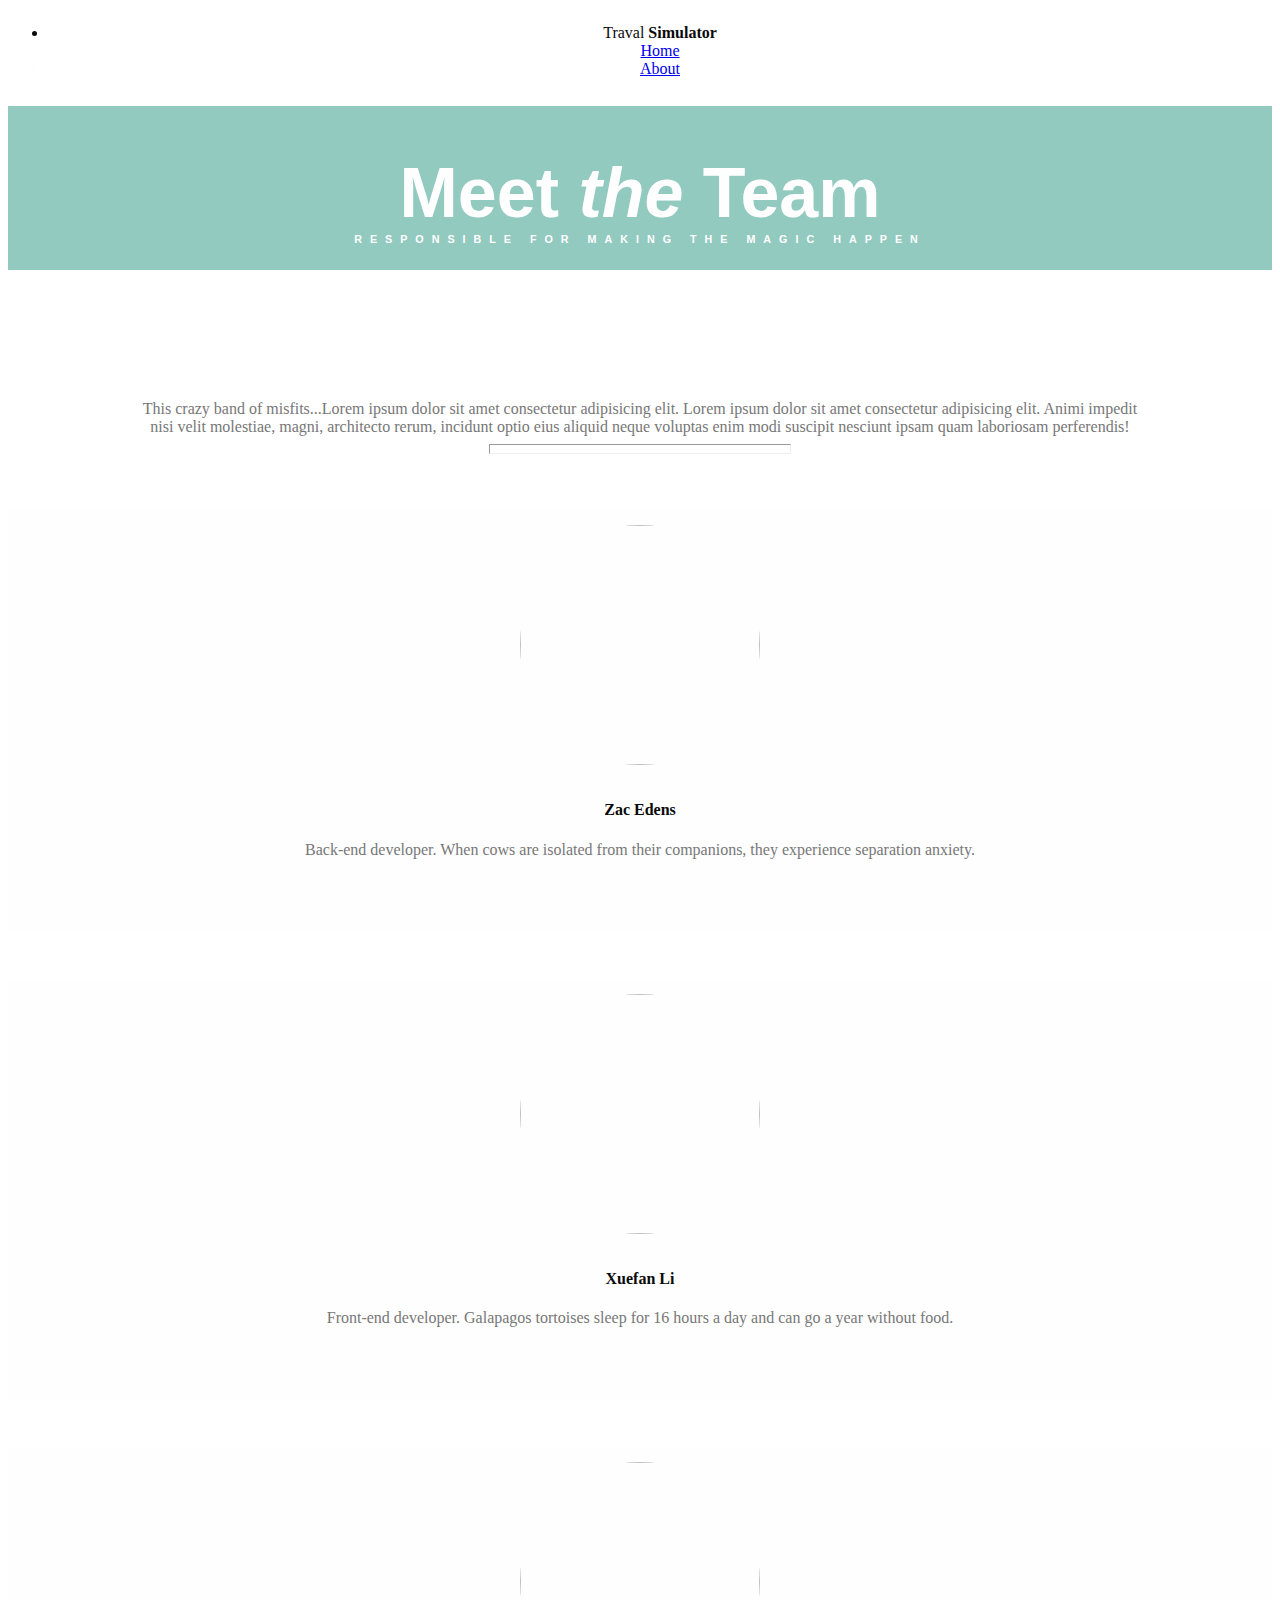
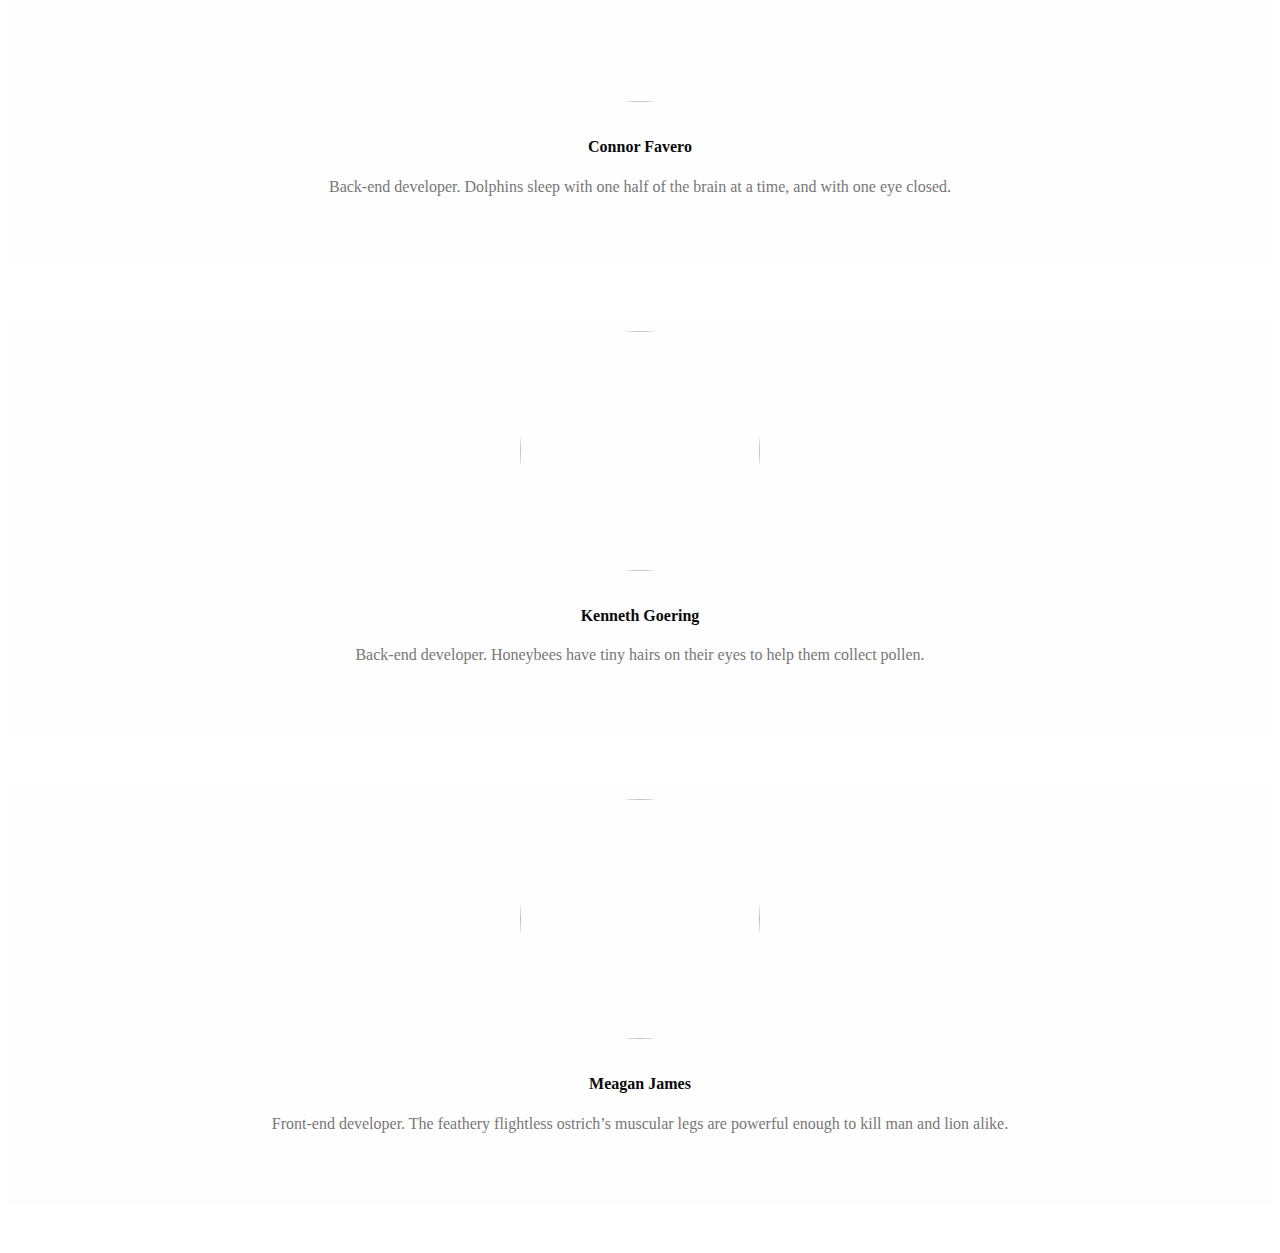
==== commit 9d259d8c: "Merge pull request #33 from themancalledzac/TomxLi" ====
--- a/about.html
+++ b/about.html
@@ -5,25 +5,35 @@
     <meta name="viewport" content="width=device-width, initial-scale=1.0" />
     <title>Tourist Simulator</title>
     <link rel="stylesheet" href="https://dhbhdrzi4tiry.cloudfront.net/cdn/sites/foundation.min.css">
-    <link rel="stylesheet" href="./Assets/CSS/css.css">
-    <link rel="stylesheet" href="//cdnjs.cloudflare.com/ajax/libs/foundicons/3.0.0/foundation-icons.min.css"/>
+    <link rel="stylesheet" href="https://cdnjs.cloudflare.com/ajax/libs/foundicons/3.0.0/foundation-icons.min.css"/>
     <link rel="stylesheet" href="./Assets/CSS/about.css">
     <title>About Us</title>
 <body>
+    
     <div class="hero-section">
-        
-            <div class="translucent-overlay">
+        <div class="translucent-overlay">
+            <div class="top-bar">
+                <div class="top-bar-left">
+                  <ul class="dropdown menu" data-dropdown-menu>
+                    <li class="menu-text">Traval <strong>Simulator</strong></li>
+                    <li><a href="index.html">Home</a></li>
+                    <li><a href="about.html">About</a></li>
+                  </ul>
+                </div>
+            </div>
             <h1><strong>Meet</strong> <em>the</em> <strong>Team</strong></h1>
-          <h6>RESPONSIBLE FOR MAKING THE MAGIC HAPPEN</h6>
+            <h6>RESPONSIBLE FOR MAKING THE MAGIC HAPPEN</h6>
         </div>
       </div>
+      
     <div class="about-wrap">
     <div class="row">
         <div class="large-12 columns">
             <p class="sub-headline">
-                This crazy band of misfits...Lorem ipsum dolor sit amet consectetur adipisicing elit. Ullam, harum. Earum, maiores nemo incidunt dolorem quia eum distinctio fugiat. Cupiditate unde nulla inventore cum quod veniam velit voluptatem voluptatum libero. Lorem ipsum dolor sit amet consectetur adipisicing elit. Animi impedit nisi velit molestiae, magni, architecto rerum, incidunt optio eius aliquid neque voluptas enim modi suscipit nesciunt ipsam quam laboriosam perferendis!</p>
+                This crazy band of misfits...Lorem ipsum dolor sit amet consectetur adipisicing elit. Lorem ipsum dolor sit amet consectetur adipisicing elit. Animi impedit nisi velit molestiae, magni, architecto rerum, incidunt optio eius aliquid neque voluptas enim modi suscipit nesciunt ipsam quam laboriosam perferendis!</p>
         </div>
     </div>
+    <hr width="300px;" size="10">
 </div>
      
     <div class="row">
@@ -53,7 +63,7 @@
     </div>
     <div class="card-user-bio">
         <h4>Xuefan Li</h4>
-        <p class="sub-headline">Front-end developer. Galapagos tortoises sleep for 16 hours a day and can go a year without food or water.</p>
+        <p class="sub-headline">Front-end developer. Galapagos tortoises sleep for 16 hours a day and can go a year without food.</p>
     </div>
     <div class="card-user-social">
         <ul class="menu">
@@ -101,7 +111,7 @@
 
 </div>
 </div>
-<div class="large-4 columns center">
+<div class="large-4 columns center end">
     <div class="card-user-container">
         <div class="card-user-avatar">
         <img src="https://ca.slack-edge.com/T01ASRJ804E-U01BGQ7GE5P-b2fadbc806b2-512" alt="" class="user-image">
--- a/Assets/CSS/about.css
+++ b/Assets/CSS/about.css
@@ -15,8 +15,15 @@
     -webkit-justify-content: center;
         -ms-flex-pack: center;
             justify-content: center;
-            
+    position: relative;      
   }
+ 
+.top-bar{
+  position: absolute;
+  width: 100%;
+  top: 0px;
+}
+
   h1 {
     font-size: 70px;
     margin-bottom: 0rem;
@@ -42,9 +49,9 @@
   .about-wrap {
     text-align: center;
     padding: 2rem;
-    margin-bottom: 2rem;
-    margin-left: 5rem;
-    margin-right: 5rem;
+    margin-bottom: 1rem;
+    margin-left: 6rem;
+    margin-right: 6rem;
   }
   
   .sub-headline {
@@ -110,6 +117,9 @@
     
 }
   
+.menu-text {
+  color: #0a0a0a;
+}
 
   
   